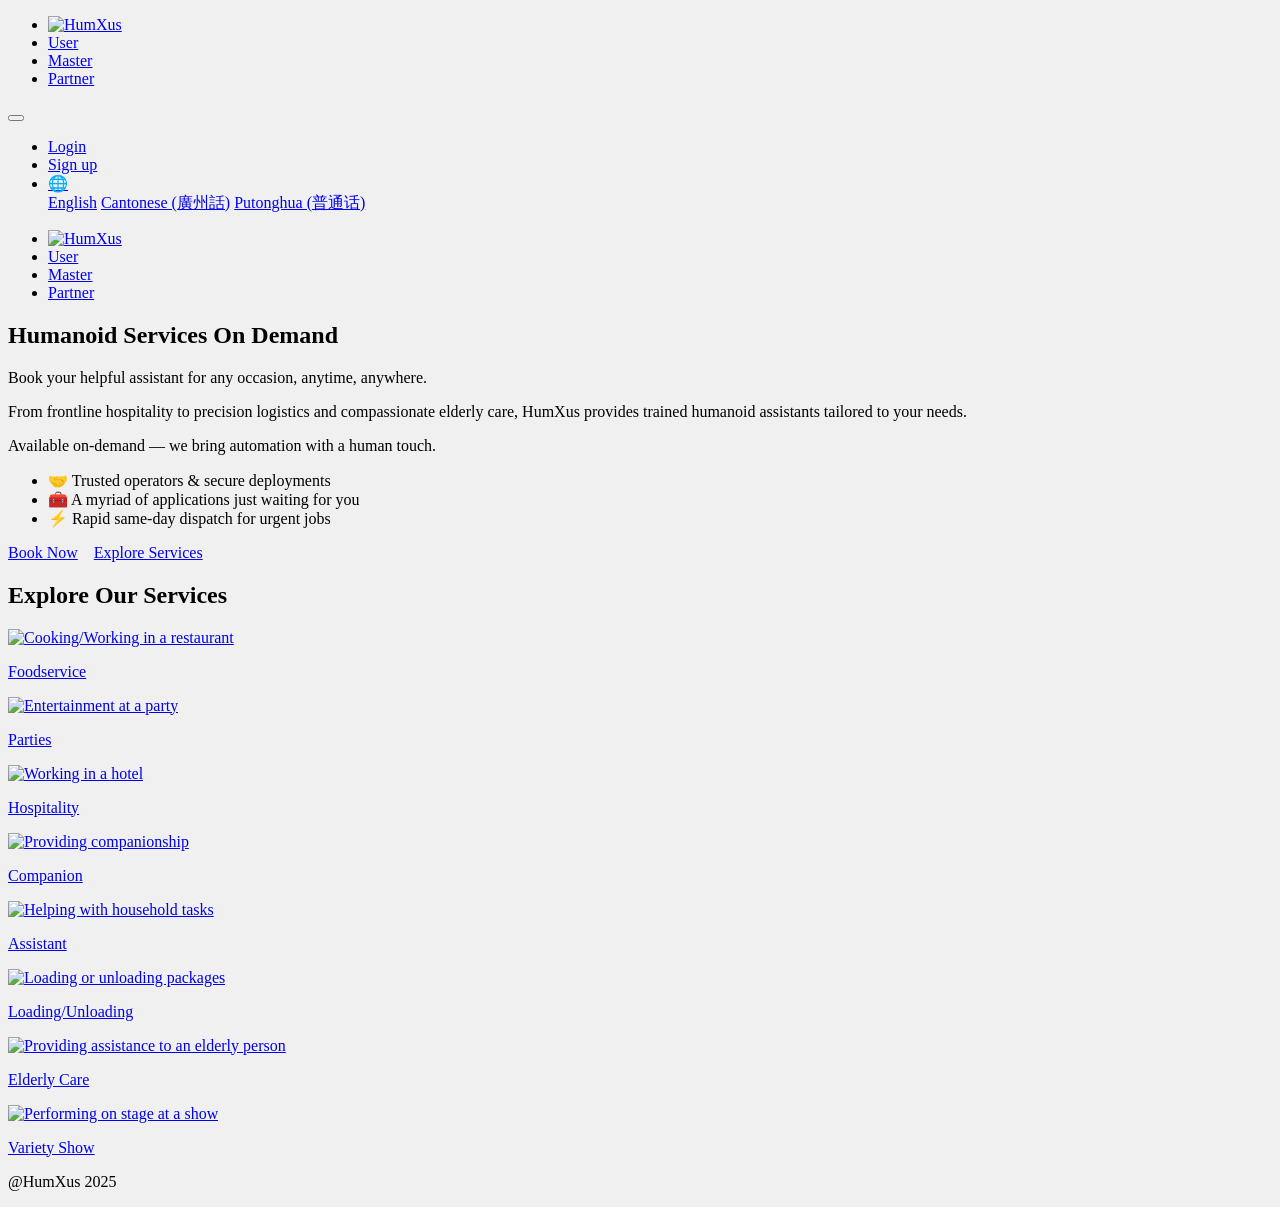
==== public/index.html @ 73afc490 "Initial static site commit" ====
<!DOCTYPE html>
<html lang="en">
<head>
    <meta charset="UTF-8">
    <meta name="viewport" content="width=device-width, initial-scale=1.0">
    <!-- Prevent browsers (e.g., Samsung Internet) from forcing a dark theme -->
    <meta name="color-scheme" content="light">
    <meta http-equiv="X-UA-Compatible" content="IE=edge">

    <!-- Security headers are set by the server as HTTP response headers -->

    <!-- Cache Control -->
    <meta http-equiv="Cache-Control" content="public, max-age=31536000, must-revalidate">

    <title data-i18n="auto.index.1_741a7715">HumXus - Humanoid Services On Demand</title>

    <!-- Content Security Policy -->
    <meta http-equiv="Content-Security-Policy" content="
        default-src 'self';
        script-src 'self' 'unsafe-inline' https://unpkg.com/;
        style-src 'self' 'unsafe-inline' https://unpkg.com/;
        img-src 'self' data: https:;
        font-src 'self' https:;
        connect-src 'self' https://nominatim.openstreetmap.org/;
        child-src 'self';
        object-src 'none';
        media-src 'self' https:;
        frame-src 'none';
        form-action 'self';
    ">

    <!-- Custom CSS -->
    <!-- Favicon -->
    <link rel="icon" href="/static/images/HumXus_logo.png" type="image/png">
    <link rel="stylesheet" href="/static/css/style.css" id="test-css">
    <style>
        body {
            background-color: #f0f0f0 !important;
        }
    </style>
</head>
<body>
    <header>
    <nav>
        <div class="nav-container">
            <div class="nav-left">
                <ul>
                    <li><a href="/index.html" class="active"><img src="/static/images/HumXus_logo.png" alt="HumXus" data-i18n-alt="home.brand"></a></li>
                    <li><a href="/user.html" data-i18n="nav.user">User</a></li>
                    <li><a href="/master.html" data-i18n="nav.master">Master</a></li>
                    <li><a href="/partner.html" data-i18n="nav.partner">Partner</a></li>
                </ul>
            </div>

            <button class="hamburger-btn" aria-label="Toggle navigation menu" aria-expanded="false" aria-controls="mobile-menu" data-i18n-aria="nav.menu.toggle">
                <span></span>
                <span></span>
                <span></span>
            </button>

            <div class="nav-right">
                <ul>
                    <li><a href="/login.html" data-i18n="nav.login">Login</a></li>
                    <li><a href="/signup.html" class="btn-signup" data-i18n="nav.signup">Sign up</a></li>
                    <li class="language-dropdown" id="language-dropdown">
                        <a href="#language" class="language-icon" aria-haspopup="true" aria-expanded="false">🌐</a>
                        <div class="dropdown-content" role="menu" aria-label="Language selector" data-i18n-aria="nav.language.selector">
                            <a href="#" class="language-option active" data-lang="en" role="menuitem" tabindex="0"><span data-i18n="auto._header.3_b3310cb4">English</span></a>
                            <a href="#" class="language-option" data-lang="yue" role="menuitem" tabindex="0"><span data-i18n="auto._header.2_33e28f52">Cantonese (廣州話)</span></a>
                            <a href="#" class="language-option" data-lang="zh" role="menuitem" tabindex="0"><span data-i18n="auto._header.1_99c47543">Putonghua (普通话)</span></a>
                        </div>
                    </li>
                </ul>
            </div>

            <ul id="mobile-menu" class="mobile-menu">
                <li><a href="/index.html" class="active"><img src="/static/images/HumXus_logo.png" alt="HumXus" data-i18n-alt="home.brand"></a></li>
                <li><a href="/user.html" data-i18n="nav.user">User</a></li>
                <li><a href="/master.html" data-i18n="nav.master">Master</a></li>
                <li><a href="/partner.html" data-i18n="nav.partner">Partner</a></li>
            </ul>
        </div>
    </nav>
</header>

    <main>

    <!-- Full-width hero banner (breaks out of the container to span page) -->
    <section class="hero-banner">
        <div class="hero-content">
            <h1 data-i18n="home.hero.title">Humanoid Services On Demand</h1>
            <p class="hero-sub" data-i18n="home.hero.sub">Book your helpful assistant for any occasion, anytime, anywhere.</p>
            <!-- Decorative/branding banner only; explanatory text moved below the banner into a compact content block -->
        </div>
    </section>

    <!-- Content block immediately below the full-width banner -->
    <section class="hero-blurb container">
        <div class="hero-blurb-inner">

            <p>
                <span data-i18n="home.lead.pre">From frontline hospitality to precision logistics and compassionate elderly care, </span>
                <span class="highlight" data-i18n="home.brand">HumXus</span>
                <span data-i18n="home.lead.post"> provides trained humanoid assistants tailored to your needs.</span>
            </p>

            <p data-i18n="home.lead2">Available on-demand — we bring automation with a human touch.</p>

            <ul class="hero-features" aria-hidden="false">
                <li class="feature-item" data-i18n="home.feature.trusted">🤝 Trusted operators & secure deployments</li>
                <li class="feature-item" data-i18n="home.feature.apps">🧰 A myriad of applications just waiting for you</li>
                <li class="feature-item" data-i18n="home.feature.rapid">⚡ Rapid same-day dispatch for urgent jobs</li>
            </ul>

            <div class="hero-cta">
                <a href="/user.html" class="btn-signup" data-i18n="home.cta.book">Book Now</a>
                <a href="#services" class="btn-secondary" style="margin-left:12px;" data-i18n="home.cta.explore">Explore Services</a>
            </div>
        </div>
    </section>

        <section id="services" class="use-cases-section container">
            <h2 data-i18n="home.services.title">Explore Our Services</h2>
            <div class="use-cases-grid">
                <a href="/user.html#foodservice" class="use-case-item">
                    <img src="/static/images/foodservice.jpg" alt="Cooking/Working in a restaurant" class="use-case-image" data-i18n-alt="usecase.foodservice">
                    <p data-i18n="usecase.foodservice">Foodservice</p>
                </a>
                <a href="/user.html#entertainment" class="use-case-item">
                    <img src="/static/images/parties.jpg" alt="Entertainment at a party" class="use-case-image" data-i18n-alt="usecase.parties">
                    <p data-i18n="usecase.parties">Parties</p>
                </a>
                <a href="/user.html#hospitality" class="use-case-item">
                    <img src="/static/images/hospitality.jpg" alt="Working in a hotel" class="use-case-image" data-i18n-alt="usecase.hospitality">
                    <p data-i18n="usecase.hospitality">Hospitality</p>
                </a>
                <a href="/user.html#assistant" class="use-case-item">
                    <img src="/static/images/companion.jpg" alt="Providing companionship" class="use-case-image" data-i18n-alt="usecase.companion">
                    <p data-i18n="usecase.companion">Companion</p>
                </a>
                <a href="/user.html#assistant" class="use-case-item">
                    <img src="/static/images/assistant.jpg" alt="Helping with household tasks" class="use-case-image" data-i18n-alt="usecase.assistant">
                    <p data-i18n="usecase.assistant">Assistant</p>
                </a>
                <a href="/user.html#logistics" class="use-case-item">
                    <img src="/static/images/loading_unloading.jpg" alt="Loading or unloading packages" class="use-case-image" data-i18n-alt="usecase.loading">
                    <p data-i18n="usecase.loading">Loading/Unloading</p>
                </a>
                <a href="/user.html#elderly-care" class="use-case-item">
                    <img src="/static/images/elderly_care.jpg" alt="Providing assistance to an elderly person" class="use-case-image" data-i18n-alt="usecase.elderly">
                    <p data-i18n="usecase.elderly">Elderly Care</p>
                </a>
                <a href="/user.html#entertainment" class="use-case-item">
                    <img src="/static/images/variety_show.jpg" alt="Performing on stage at a show" class="use-case-image" data-i18n-alt="usecase.variety">
                    <p data-i18n="usecase.variety">Variety Show</p>
                </a>
            </div>
        </section>
        </main>

    <footer>
        <p data-i18n="footer.copyright">@HumXus 2025</p>
    </footer>

    <!-- i18n and Custom JavaScript -->
    <script src="/static/js/i18n.js"></script>
    <script src="/static/js/script.js"></script>
    <script>
        // Set active nav based on current page
        const currentPage = 'home';
        document.querySelectorAll('.nav-left a, .nav-right a, #mobile-menu a').forEach(link => {
            if (link.classList.contains('nav-' + currentPage)) {
                link.classList.add('active');
            }
        });
    </script>
</body>
</html>
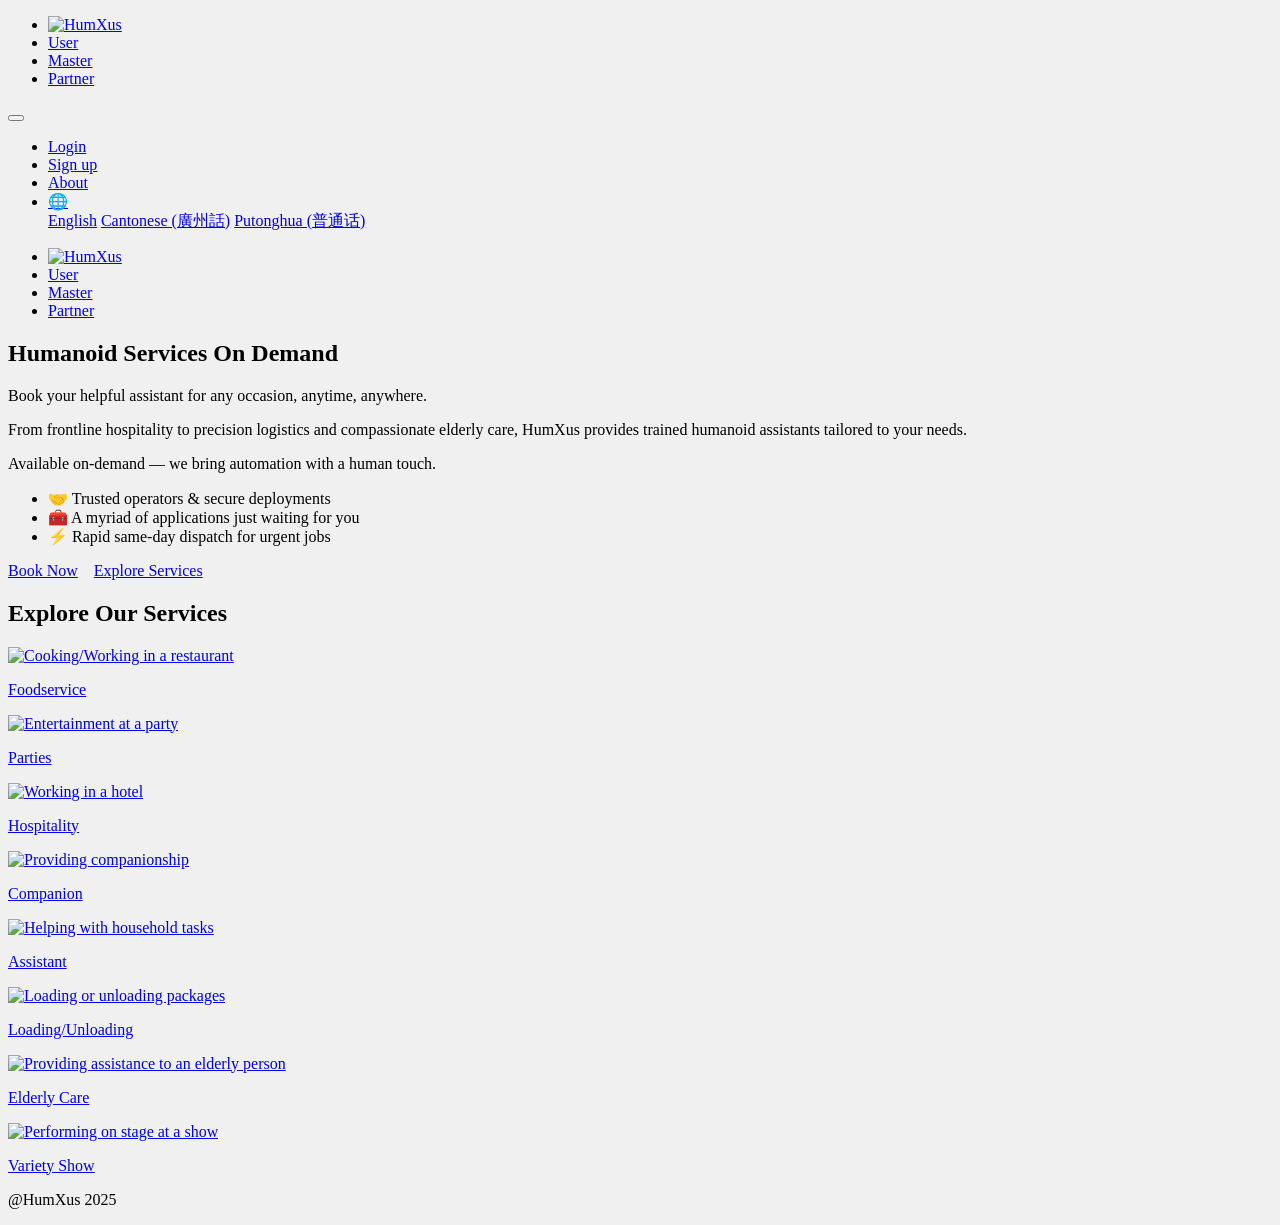
==== commit 129ae632: "Add About link and update README for public profile" ====
--- a/public/index.html
+++ b/public/index.html
@@ -62,6 +62,7 @@
                 <ul>
                     <li><a href="/login.html" data-i18n="nav.login">Login</a></li>
                     <li><a href="/signup.html" class="btn-signup" data-i18n="nav.signup">Sign up</a></li>
+                    <li><a href="https://www.humxus.com" target="_blank" rel="noopener noreferrer">About</a></li>
                     <li class="language-dropdown" id="language-dropdown">
                         <a href="#language" class="language-icon" aria-haspopup="true" aria-expanded="false">🌐</a>
                         <div class="dropdown-content" role="menu" aria-label="Language selector" data-i18n-aria="nav.language.selector">
